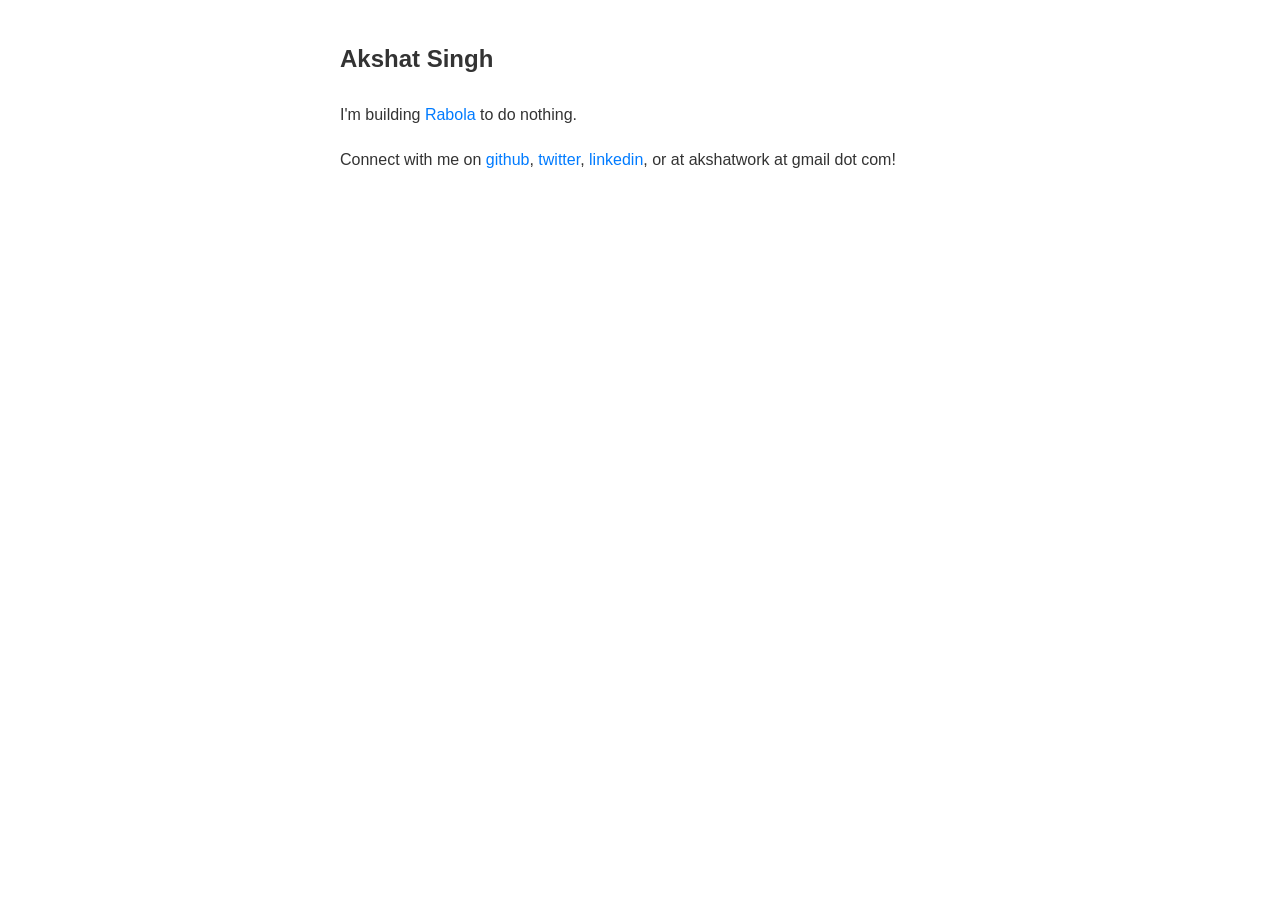
==== main.html @ f953b9f7 "main" ====
<!DOCTYPE html>
<html lang="en">
<head>
    <meta charset="UTF-8">
    <meta name="viewport" content="width=device-width, initial-scale=1.0">
    <title>Akshat</title>
    <link rel="stylesheet" href="style.css">
</head>
<body>
    <div class="container">
        <h1>Akshat Singh</h1>
        
        <p>
            I'm building <a href="">Rabola</a> to do nothing.
        </p>
        
        <p>
            
        </p>
        
        <p>
            Connect with me on <a href="https://github.com/nitfactor">github</a>, 
            <a href="https://twitter.com/axhsat">twitter</a>, 
            <a href="https://linkedin.com/in/akshat7361">linkedin</a>, 
            or at akshatwork at gmail dot com!
        </p>
    </div>
</body>
</html>
---- style.css ----
body {
    font-family: -apple-system, BlinkMacSystemFont, "Segoe UI", Helvetica, Arial, sans-serif;
    line-height: 1.6;
    color: #333;
    max-width: 600px;
    margin: 40px auto;
    padding: 0 20px;
}

h1 {
    font-size: 1.5rem;
    font-weight: 600;
    margin-bottom: 1.5rem;
}

p {
    margin-bottom: 1.2rem;
}

a {
    color: #007bff;
    text-decoration: none;
}

a:hover {
    text-decoration: underline;
}
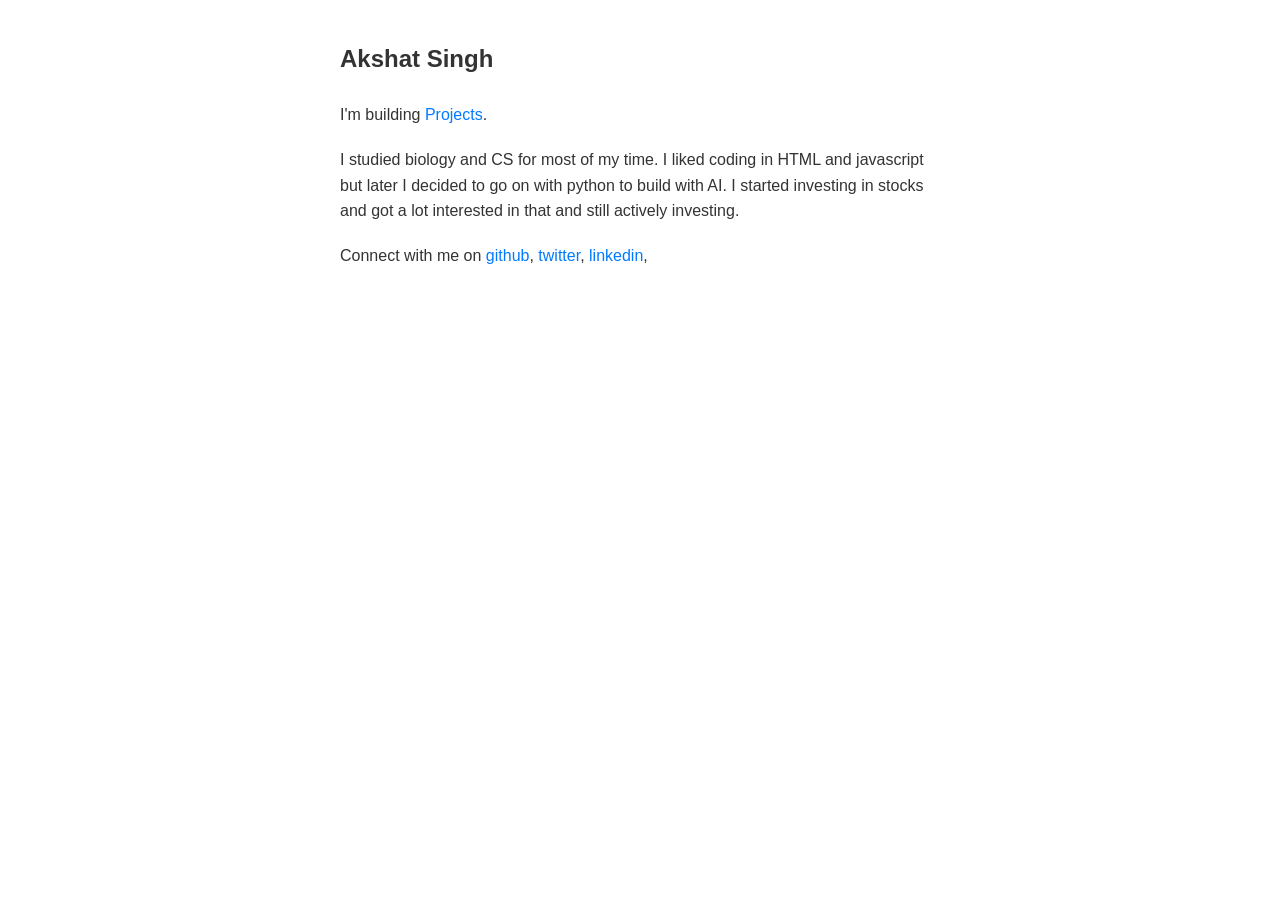
==== commit 2e8e3506: "main" ====
--- a/main.html
+++ b/main.html
@@ -11,18 +11,19 @@
         <h1>Akshat Singh</h1>
         
         <p>
-            I'm building <a href="">Rabola</a> to do nothing.
+            I'm building <a href="">Projects</a>.
         </p>
         
         <p>
-            
+             I studied biology and CS for most of my time. I liked coding in HTML and javascript
+             but later I decided to go on with python to build with AI. 
+             I started investing in stocks and got a lot interested in that and still actively investing.
         </p>
         
         <p>
             Connect with me on <a href="https://github.com/nitfactor">github</a>, 
             <a href="https://twitter.com/axhsat">twitter</a>, 
             <a href="https://linkedin.com/in/akshat7361">linkedin</a>, 
-            or at akshatwork at gmail dot com!
         </p>
     </div>
 </body>
